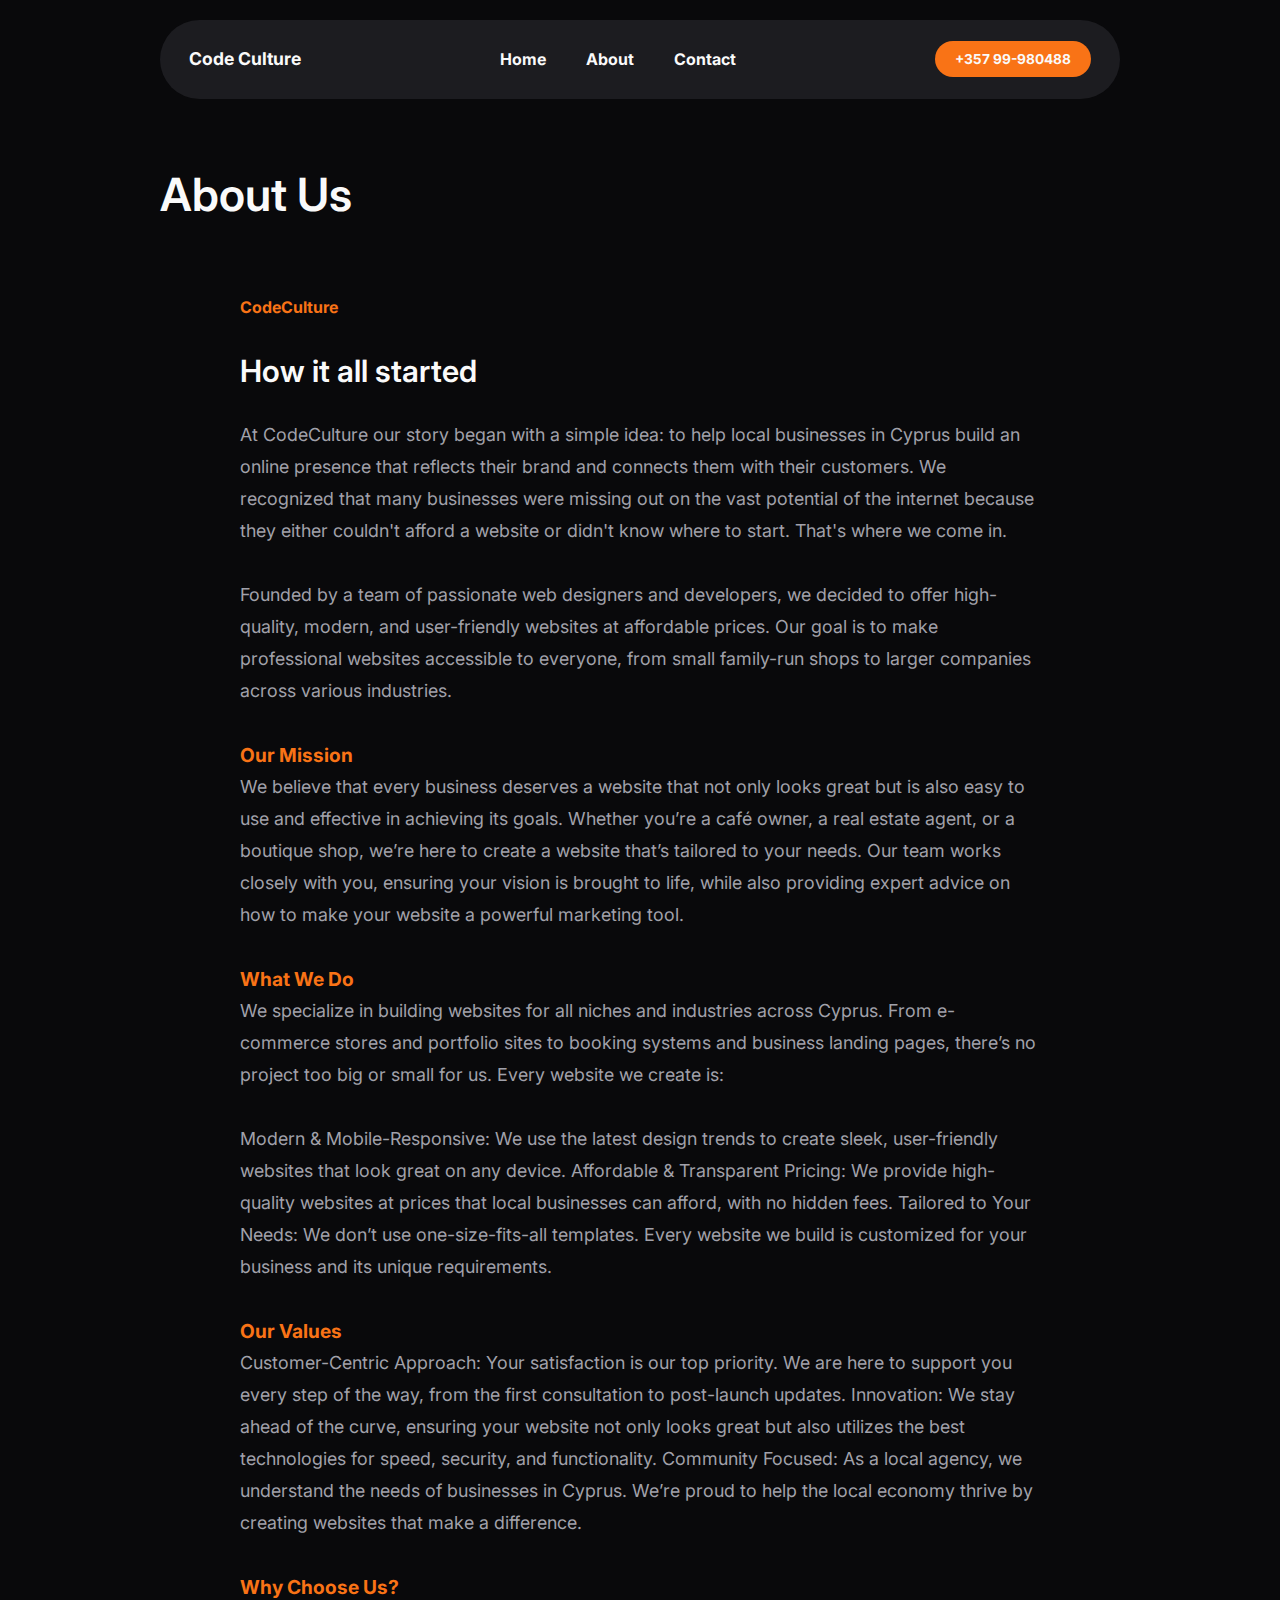
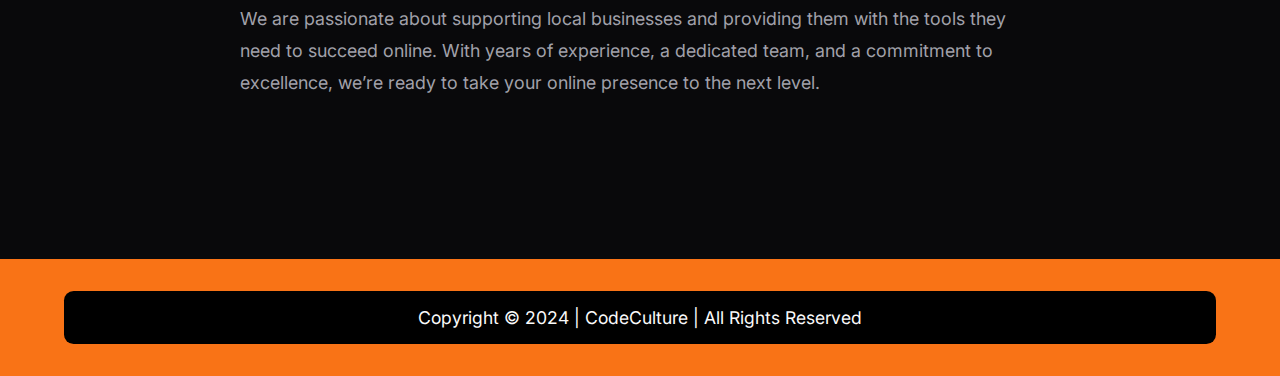
==== aboutus.html @ 12a10ed7 "Add files via upload" ====
<!DOCTYPE html>
<html lang="en">
    <head>
        <title>CodeCulture | Online Marketing Agency</title>
        <meta name="viewport" content="width=device-width, initial-scale=1">
        <meta charset="UTF-8">
        <meta property="og:title" content="CodeCulture | Leading Agency">
        <meta property="og:description" content="Agency based in Limassol, Cyprus which provides businesses with modern websites">
        <meta property="og:image" content="file:///C:/Users/MYCOMPUTER/Desktop/VisualStudio/CodeCulture/Images/Logo.png">
        <meta property="og:url" content="https://codeculture.org">
        <meta name="theme-color" content="#F97316">
        <meta name="author" content="CodeCulture">
        <meta name="robots" content="index, follow">
        <meta name="keywords" content="programming, coding, cyprus, limassol, agency, website, html, css, javascript, design">
        <meta name="description" content="Leading Online Marketing Agency in Cyprus | Contact us anytime and take your business to the next level">
        <!--------------------------INTER---------------------------->
        <link rel="icon" sizes="48x48" href="/images/Favicon.png">
        <link rel="preconnect" href="https://fonts.googleapis.com">
        <link rel="preconnect" href="https://fonts.gstatic.com" crossorigin>
        <link href="https://fonts.googleapis.com/css2?family=Forum&family=Inter:ital,opsz,wght@0,14..32,100..900;1,14..32,100..900&family=Lato:ital,wght@0,100;0,300;0,400;0,700;0,900;1,100;1,300;1,400;1,700;1,900&family=Plus+Jakarta+Sans:ital,wght@0,200..800;1,200..800&family=Poppins:ital,wght@0,100;0,200;0,300;0,400;0,500;0,600;0,700;0,800;0,900;1,100;1,200;1,300;1,400;1,500;1,600;1,700;1,800;1,900&family=Roboto:ital,wght@0,100;0,300;0,400;0,500;0,700;0,900;1,100;1,300;1,400;1,500;1,700;1,900&family=Source+Sans+3:ital,wght@0,200..900;1,200..900&display=swap" rel="stylesheet">
        <link rel="stylesheet" type="text/css" href="styles/general.css">
        <link rel="stylesheet" type="text/css" href="styles/header.css">
        <link rel="stylesheet" type="text/css" href="styles/footer.css">
        <link rel="stylesheet" type="text/css" href="styles/aboutus.css">
        <script src="javascript/Popup.js"></script>
    </head>
    <body>
        <div class="Header">
            <div>
                <p class="Agency-Name">Code Culture</p>
            </div>
            <div class="Header-Navigation-Button-Container">
                <a class="Header-Navigation-Button" href="index.html">
                    Home
                </a>
                <a class="Header-Navigation-Button" href="aboutus.html">
                    About
                </a>
                <a class="Header-Navigation-Button" href="contactus.html">
                    Contact
                </a>
            </div>
            <button class="Header-Contact-Number-Button">
                +357 99-980488
            </button>
            <div class="Burger-Menu">
                <img src="images/menu-burger.png" alt="Menu" class="Burger-Icon" loading="lazy">
            </div>
        </div>
        <div class="Popup" id="Popup">
            <div class="Popup-Content">
                <div class="Popup-Close" id="PopupClose">×</div>
                <div class="Popup-Buttons">
                    <a href="index.html" class="Popup-Button">Home</a>
                    <a href="aboutus.html" class="Popup-Button">About</a>
                    <a href="contactus.html" class="Popup-Button">Contact</a>
                </div>
            </div>
        </div>
        <main>
            <h1 class="First-Section-About-Us">About Us</h1>
            <section class="First-Section-About">
                <h4 class="First-Section-About-Desc">CodeCulture</h4>
                <h2 class="First-Section-About-Title">How it all started</h3>
                <p class="First-Section-About-Text">

                    At CodeCulture our story began with a simple idea: to help local businesses in Cyprus build an online presence that reflects their brand and connects them with their customers. We recognized that many businesses were missing out on the vast potential of the internet because they either couldn't afford a website or didn't know where to start. That's where we come in.
                    <br><br>
                    
                    Founded by a team of passionate web designers and developers, we decided to offer high-quality, modern, and user-friendly websites at affordable prices. Our goal is to make professional websites accessible to everyone, from small family-run shops to larger companies across various industries.
                    <br><br>
                    <a rel="nofollow" class="First-Section-About-Mini-Title">Our Mission</a>
                    We believe that every business deserves a website that not only looks great but is also easy to use and effective in achieving its goals. Whether you’re a café owner, a real estate agent, or a boutique shop, we’re here to create a website that’s tailored to your needs. Our team works closely with you, ensuring your vision is brought to life, while also providing expert advice on how to make your website a powerful marketing tool.
                    <br><br>
                    <a rel="nofollow" class="First-Section-About-Mini-Title">What We Do</a>
                    We specialize in building websites for all niches and industries across Cyprus. From e-commerce stores and portfolio sites to booking systems and business landing pages, there’s no project too big or small for us. Every website we create is:
                    <br><br>
                    Modern & Mobile-Responsive: We use the latest design trends to create sleek, user-friendly websites that look great on any device.
                    Affordable & Transparent Pricing: We provide high-quality websites at prices that local businesses can afford, with no hidden fees.
                    Tailored to Your Needs: We don’t use one-size-fits-all templates. Every website we build is customized for your business and its unique requirements.
                    <br><br>
                    <a rel="nofollow" class="First-Section-About-Mini-Title">Our Values</a>
                    Customer-Centric Approach: Your satisfaction is our top priority. We are here to support you every step of the way, from the first consultation to post-launch updates.
                    Innovation: We stay ahead of the curve, ensuring your website not only looks great but also utilizes the best technologies for speed, security, and functionality.
                    Community Focused: As a local agency, we understand the needs of businesses in Cyprus. We’re proud to help the local economy thrive by creating websites that make a difference.
                    <br><br>
                    <a class="First-Section-About-Mini-Title">Why Choose Us?</a>
                    We are passionate about supporting local businesses and providing them with the tools they need to succeed online. With years of experience, a dedicated team, and a commitment to excellence, we’re ready to take your online presence to the next level.</p>
            </section>
        </main>
        <footer class="Footer-Main">
            <div class="Footer-Main-Div1">
                <p class="Footer-Main-Div1-Text"></p>
            </div>
            <div class="Footer-Main-Div2">
                <p class="Footer-Main-Div2-Text">Copyright © 2024 | CodeCulture | All Rights Reserved </p>
            </div>
        </footer>
    </body>
</html>
---- styles/general.css ----
* {
    margin: 0;
    padding: 0;
}

body {
    background-color: #09090B;
}

a {
    text-align: center;
}
---- styles/header.css ----
.Header {
    display: flex;
    justify-content: space-between;
    align-items: center;
    margin-top: 20px;
    line-height: 150%;
    height: 4.914rem;
    border-radius: 4rem;
    max-width: 60rem;
    width: 90%;
    margin-left: auto;
    margin-right: auto;
    background-color: #1C1C20;
}

.Agency-Name {
    font-family: 'Inter', sans-serif;
    font-weight: 700;
    font-size: 1.1rem;
    color: #FAFAFA;
    margin-left: 1.8rem;
}

.Header-Navigation-Button {
    font-family: 'Inter', sans-serif;
    font-weight: 700;
    font-size: 1rem;
    color: #FAFAFA;
    text-decoration: none;
}

.Header-Navigation-Button:hover {
    color: #F97316; /* Button color for text */
    cursor: pointer;
}

.Header-Navigation-Button-Container {
    display: flex;
    gap: 2.5rem;
    flex-grow: 1;
    justify-content: center;
}

.Header-Contact-Number-Button {
    padding: 0.625rem 1.25rem;
    border-radius: 2rem;
    color: #FAFAFA;
    font-family: 'Inter', sans-serif;
    font-weight: 700;
    font-size: 0.856rem;
    border: none;
    background-color: #F97316;
    margin-right: 1.8rem;
    transition: ease .3s;
}

.Header-Contact-Number-Button:hover {
    background-color: #EA580C;
    transition: ease .3s;
    cursor: pointer;
}

@media (min-width: 769px) and (max-width: 1199px) {
    .Header-Contact-Number-Button {
        display: none;
    }

    .Header-Navigation-Button-Container {
        display: flex;
        gap: 2.5rem;
        flex-grow: 1;
        justify-content: right;
        padding-right: 2rem;
    }

    .Header-Navigation-Button {
        font-size: 1.2rem;
    }

    .Agency-Name {
        font-size: 1.3rem;
    }
}

/* Hide the burger menu by default */
.Burger-Menu {
    display: none;
    align-items: center;
    justify-content: center;
}

.Burger-Icon {
    width: 2rem;
    cursor: pointer;
    margin-right: 2rem;
}

/* Style for the popup menu */
.Popup {
    display: none;
    position: fixed;
    justify-content: center;
    top: 0;
    left: 0;
    width: 100%;
    height: 100%;
    background-color: #FAFAFA;
    z-index: 1000;
}

.Popup {
    opacity: 0;
    transform: scale(0.9);
    transition: opacity 0.3s ease, transform 0.3s ease;
}

.Popup.show {
    opacity: 1;
    transform: scale(1);
}

.Popup-Content {
    display: flex;
    flex-direction: column;
    align-items: center;
    margin-top: 6.5rem;
    height: 100%;
}

.Popup-Buttons a {
    display: block;
    text-align: center;
    padding: 1rem 2rem;
    margin: 1rem 0;
    color: black;
    background: none;
    font-size: 1.2rem;
    font-family: 'Inter', sans-serif;
    font-weight: 600;
    text-decoration: none;
    border-radius: 0.5rem;
    transition: background-color 0.3s;
}

.Popup-Buttons a:hover {
    background-color: #E5E5E5;
}

.Popup-Close {
    position: absolute;
    top: 3rem;
    right: 3rem;
    font-size: 3rem;
    color: black;
    cursor: pointer;
}

/* Responsive Design for Mobile */
@media (max-width: 767px) {
    .Header-Navigation-Button-Container,
    .Header-Contact-Number-Button {
        display: none;
    }

    .Burger-Menu {
        display: flex;
    }
}
---- styles/footer.css ----
.Footer-Main {
    background-color: #F97316;
    padding: 2rem 4rem;
}

.Footer-Main-Div2-Text {
    font-family: 'Inter',sans-serif;
    color: #fafafa;
    font-size: 1.1rem;
    text-align: center;
}

.Footer-Main-Div2 {
    border-radius: 0.6rem;
    background-color: black;
    padding-top: 1rem;
    padding-bottom: 1rem;
}

@media (max-width: 767px) {
    .Footer-Main {
        background-color: #F97316;
        padding: 1rem 2rem;
    }

    .Footer-Main-Div2-Text {
        font-family: 'Inter',sans-serif;
        color: #fafafa;
        font-size: 0.9rem;
        text-align: center;
    }
}
---- styles/aboutus.css ----
main {
    padding: 4rem 10rem;
}

.First-Section-About {
    display: flex;
    flex-direction: column;
    align-items: left;
    padding: 2rem 5rem;
    margin-bottom: 4rem;
}

.First-Section-About-Mini-Title {
    color: #F97316;
    display: block;
    font-weight: 700;
    text-align: left;
    font-size: 1.2rem;
}

.First-Section-About-Us {
    font-family: 'Inter', sans-serif;
    font-size: 2.848rem;
    line-height: 4rem;
    color: #FAFAFA;
    margin-bottom: 2rem;
    font-weight: 600;
}

.First-Section-About-Desc {
    font-family: 'Inter', sans-serif;
    color: #F97316;
    line-height: 2rem;
}

.First-Section-About-Title {
    font-family: 'Inter', sans-serif;
    font-size: 1.919rem;
    color: #FAFAFA;
    font-weight: 600;
    line-height: 6rem;
}

.First-Section-About-Text {
    color: #A1A1AA;
    font-family: 'Inter', sans-serif;
    font-size: 1.12rem;
    line-height: 2rem;
}

@media (max-width: 767px) {
    main {
        padding: 1rem 2rem;
    }

    .First-Section-About {
        padding: 0 1rem;
        margin-bottom: 4rem;
    }

    .First-Section-About-Us {
        font-family: 'Inter', sans-serif;
        font-size: 2.848rem;
        line-height: 4rem;
        color: #FAFAFA;
        font-weight: 600;
        margin-top: 2rem;
    }
}

@media (min-width: 767px) and (max-width: 1199px) {
    main {
        padding: 2rem 5rem;
    }

    .First-Section-About {
        padding: 1rem 2.5rem;
        margin-bottom: 3rem;
    }

    .First-Section-About-Us {
        margin-bottom: 2rem;
        margin-top: 2rem;
        text-align: center;
    }
}
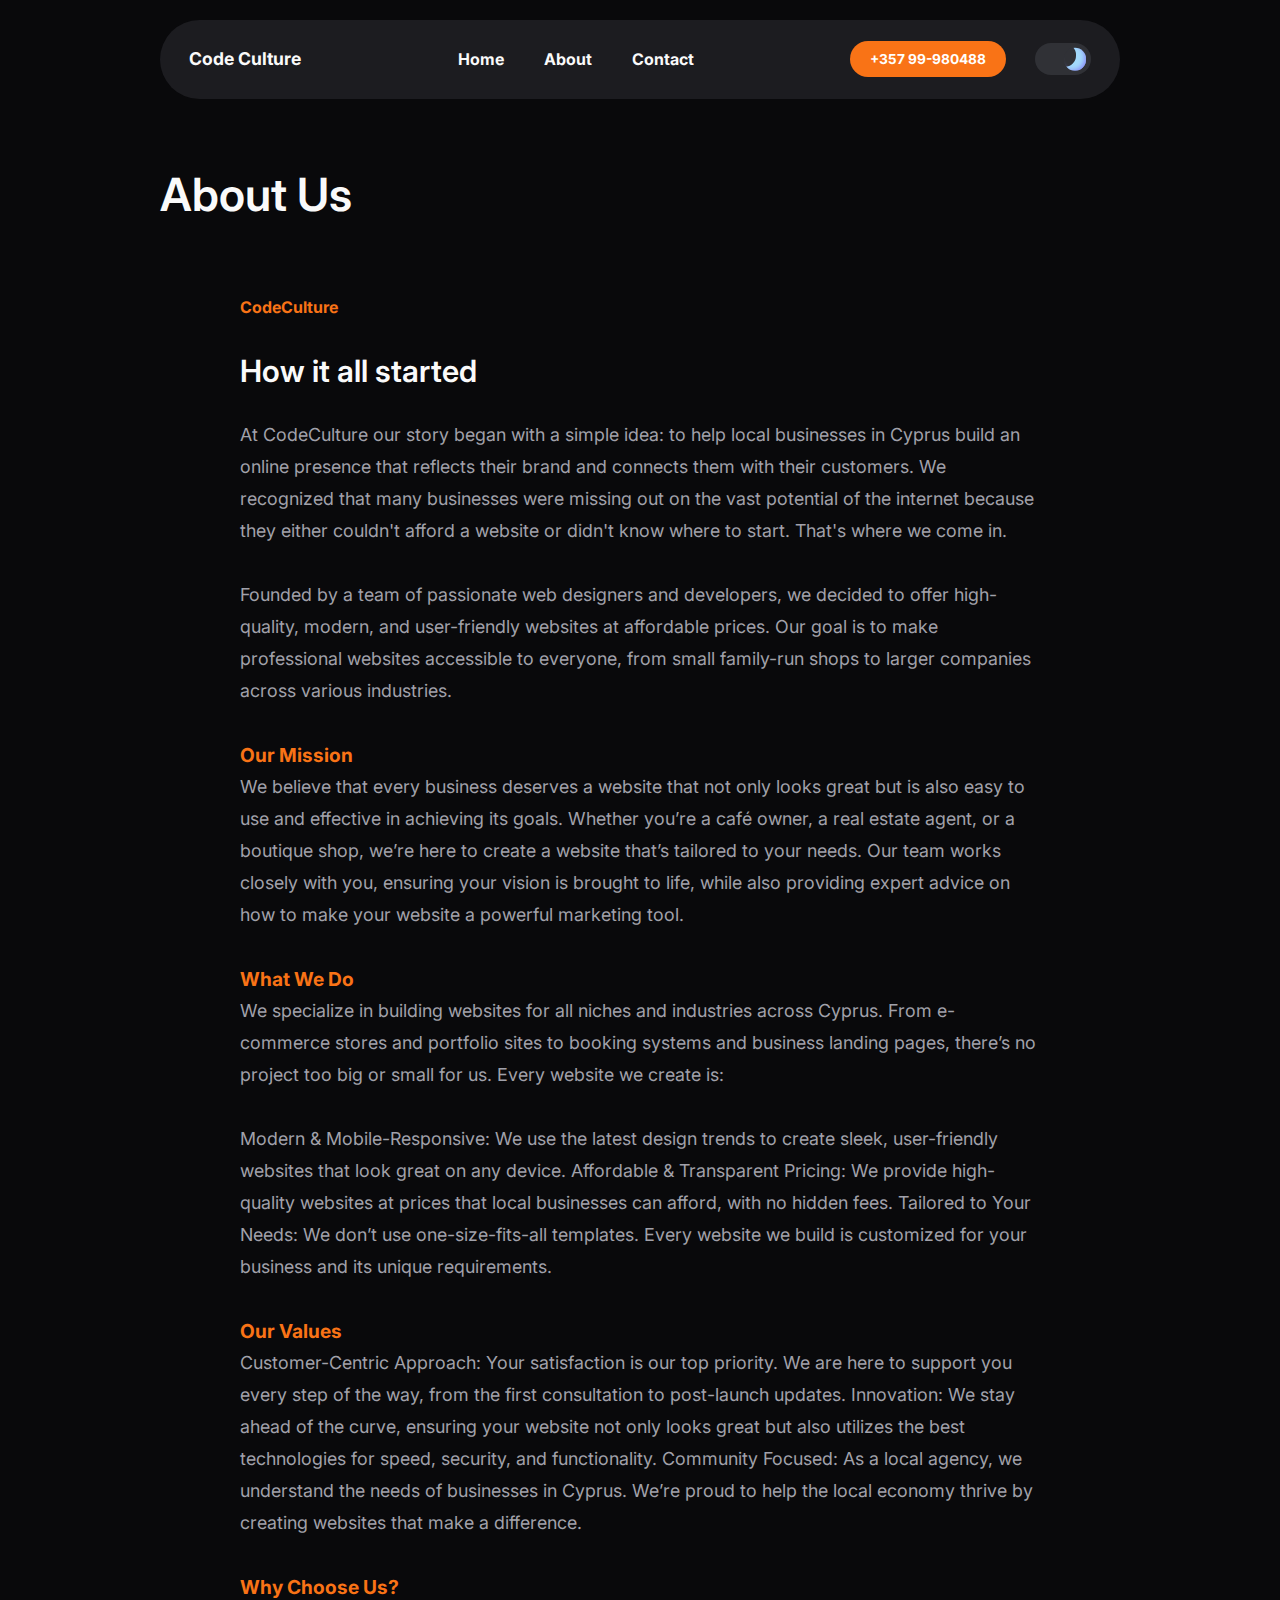
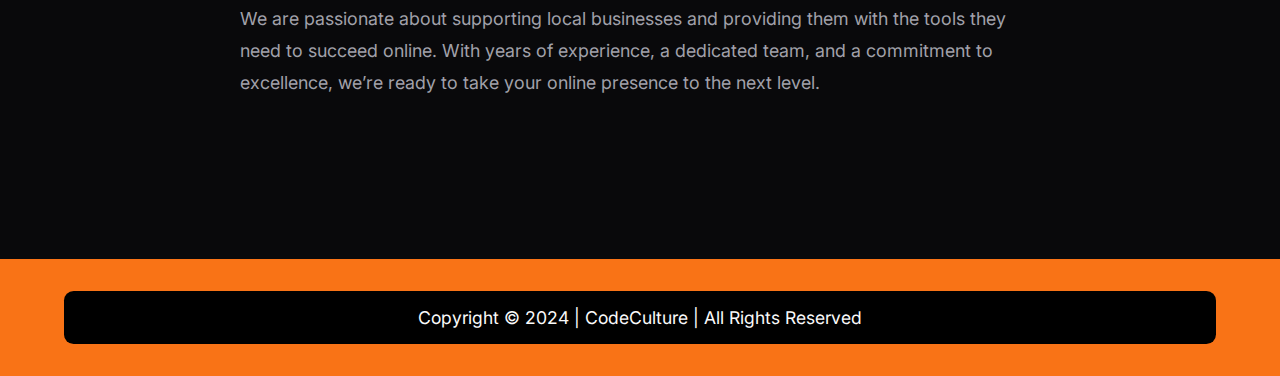
==== commit 78983fda: "Added Dark and Light Theme Feature to the website and some minor bug fixes" ====
--- a/aboutus.html
+++ b/aboutus.html
@@ -14,7 +14,7 @@
         <meta name="keywords" content="programming, coding, cyprus, limassol, agency, website, html, css, javascript, design">
         <meta name="description" content="Leading Online Marketing Agency in Cyprus | Contact us anytime and take your business to the next level">
         <!--------------------------INTER---------------------------->
-        <link rel="icon" sizes="48x48" href="/images/Favicon.png">
+        <link rel="icon" sizes="192x192" href="/images/favicon.ico">
         <link rel="preconnect" href="https://fonts.googleapis.com">
         <link rel="preconnect" href="https://fonts.gstatic.com" crossorigin>
         <link href="https://fonts.googleapis.com/css2?family=Forum&family=Inter:ital,opsz,wght@0,14..32,100..900;1,14..32,100..900&family=Lato:ital,wght@0,100;0,300;0,400;0,700;0,900;1,100;1,300;1,400;1,700;1,900&family=Plus+Jakarta+Sans:ital,wght@0,200..800;1,200..800&family=Poppins:ital,wght@0,100;0,200;0,300;0,400;0,500;0,600;0,700;0,800;0,900;1,100;1,200;1,300;1,400;1,500;1,600;1,700;1,800;1,900&family=Roboto:ital,wght@0,100;0,300;0,400;0,500;0,700;0,900;1,100;1,300;1,400;1,500;1,700;1,900&family=Source+Sans+3:ital,wght@0,200..900;1,200..900&display=swap" rel="stylesheet">
@@ -23,6 +23,7 @@
         <link rel="stylesheet" type="text/css" href="styles/footer.css">
         <link rel="stylesheet" type="text/css" href="styles/aboutus.css">
         <script src="javascript/Popup.js"></script>
+        <script src="javascript/Dark-Light-Theme.js"></script>
     </head>
     <body>
         <div class="Header">
@@ -40,9 +41,15 @@
                     Contact
                 </a>
             </div>
-            <button class="Header-Contact-Number-Button">
-                +357 99-980488
-            </button>
+            <div class="Header-Dark-Theme-Div">
+                <button class="Header-Contact-Number-Button">
+                    +357 99-980488
+                </button>
+                <label class="switch">
+                    <input type="checkbox">
+                    <span class="slider"></span>
+                </label>
+            </div>
             <div class="Burger-Menu">
                 <img src="images/menu-burger.png" alt="Menu" class="Burger-Icon" loading="lazy">
             </div>
@@ -97,4 +104,4 @@
             </div>
         </footer>
     </body>
-</html>+</html>
--- a/styles/general.css
+++ b/styles/general.css
@@ -1,10 +1,32 @@
+:root {
+    --Colour-Body-Text: #A1A1AA;
+    --Colour-Button-Empty-Border: #2A2A2E;
+    --Colour-Button-Static: #F97316;
+    --Colour-Button-Hover: #D3550D;
+    --Colour-Button-Hover-Glow: 0 6px 12px rgba(211, 85, 13, 0.4);
+    --Colour-Header-Background: #1C1C20;
+    --Colour-Background: #09090B;
+    --Colour-Brand-White: #FAFAFA;
+}
+
+body.light-theme {
+    --Colour-Body-Text: #64748B;
+    --Colour-Button-Empty-Border: #BAE6FD;
+    --Colour-Button-Static: #0EA5E9;
+    --Colour-Button-Hover: #0369A1; /* Shared with Dark Theme */
+    --Colour-Button-Hover-Glow: 0 6px 12px 0 6px 12px rgba(14, 165, 233, 0.4); /* Shared with Dark Theme */
+    --Colour-Header-Background: #E0F2FE;
+    --Colour-Background: #F0F9FF;
+    --Colour-Brand-White: #0C4A6E;
+}
+
 * {
     margin: 0;
     padding: 0;
 }
 
 body {
-    background-color: #09090B;
+    background-color: var(--Colour-Background);
 }
 
 a {
--- a/styles/header.css
+++ b/styles/header.css
@@ -10,14 +10,14 @@
     width: 90%;
     margin-left: auto;
     margin-right: auto;
-    background-color: #1C1C20;
+    background-color: var(--Colour-Header-Background);
 }
 
 .Agency-Name {
     font-family: 'Inter', sans-serif;
     font-weight: 700;
     font-size: 1.1rem;
-    color: #FAFAFA;
+    color: var(--Colour-Brand-White);
     margin-left: 1.8rem;
 }
 
@@ -25,12 +25,12 @@
     font-family: 'Inter', sans-serif;
     font-weight: 700;
     font-size: 1rem;
-    color: #FAFAFA;
+    color: var(--Colour-Brand-White);
     text-decoration: none;
 }
 
 .Header-Navigation-Button:hover {
-    color: #F97316; /* Button color for text */
+    color: var(--Colour-Button-Static); /* Button color for text */
     cursor: pointer;
 }
 
@@ -44,18 +44,18 @@
 .Header-Contact-Number-Button {
     padding: 0.625rem 1.25rem;
     border-radius: 2rem;
-    color: #FAFAFA;
+    color: white;
     font-family: 'Inter', sans-serif;
     font-weight: 700;
     font-size: 0.856rem;
     border: none;
-    background-color: #F97316;
+    background-color: var(--Colour-Button-Static);
     margin-right: 1.8rem;
     transition: ease .3s;
 }
 
 .Header-Contact-Number-Button:hover {
-    background-color: #EA580C;
+    background-color: var(--Colour-Button-Hover);
     transition: ease .3s;
     cursor: pointer;
 }
@@ -165,4 +165,73 @@
     .Burger-Menu {
         display: flex;
     }
-}+}
+
+.Header-Dark-Theme-Div {
+    display: flex;
+    flex-direction: row;
+    align-items: center;
+    margin-right: 1.8rem;
+}
+
+/* From Uiverse.io by satyamchaudharydev */ 
+/* The switch - the box around the slider */
+.switch {
+    position: relative;
+    display: inline-block;
+    z-index: 1000; /* Ensure it stays on top of other elements */
+    --width-of-switch: 3.5em;
+    --height-of-switch: 2em;
+    --size-of-icon: 1.4em;
+    --slider-offset: 0.3em;
+    display: block;
+    width: var(--width-of-switch);
+    height: var(--height-of-switch);
+}
+
+
+  
+  /* Hide default HTML checkbox */
+  .switch input {
+    opacity: 0;
+    width: 0;
+    height: 0;
+  }
+  
+  /* The slider */
+  .slider {
+    position: absolute;
+    cursor: pointer;
+    top: 0;
+    left: 0;
+    right: 0;
+    bottom: 0;
+    background-color: #fafafa;
+    transition: .4s;
+    border-radius: 30px;
+  }
+  
+  .slider:before {
+    position: absolute;
+    content: "";
+    height: var(--size-of-icon,1.4em);
+    width: var(--size-of-icon,1.4em);
+    border-radius: 20px;
+    left: var(--slider-offset,0.3em);
+    top: 50%;
+    transform: translateY(-50%);
+    background: linear-gradient(40deg,#ff0080,#ff8c00 70%);
+    ;
+   transition: .4s;
+  }
+  
+  input:checked + .slider {
+    background-color: #303136;
+  }
+  
+  input:checked + .slider:before {
+    left: calc(100% - (var(--size-of-icon,1.4em) + var(--slider-offset,0.3em)));
+    background: #303136;
+    /* change the value of second inset in box-shadow to change the angle and direction of the moon  */
+    box-shadow: inset -3px -2px 5px -2px #8983f7, inset -10px -4px 0 0 #a3dafb;
+  }--- a/styles/footer.css
+++ b/styles/footer.css
@@ -1,11 +1,11 @@
 .Footer-Main {
-    background-color: #F97316;
+    background-color: var(--Colour-Button-Static);
     padding: 2rem 4rem;
 }
 
 .Footer-Main-Div2-Text {
     font-family: 'Inter',sans-serif;
-    color: #fafafa;
+    color: var(--Colour-Brand-White);
     font-size: 1.1rem;
     text-align: center;
 }
@@ -19,13 +19,13 @@
 
 @media (max-width: 767px) {
     .Footer-Main {
-        background-color: #F97316;
+        background-color: var(--Colour-Button-Static);
         padding: 1rem 2rem;
     }
 
     .Footer-Main-Div2-Text {
         font-family: 'Inter',sans-serif;
-        color: #fafafa;
+        color: var(--Colour-Brand-White);
         font-size: 0.9rem;
         text-align: center;
     }
--- a/styles/aboutus.css
+++ b/styles/aboutus.css
@@ -11,7 +11,7 @@
 }
 
 .First-Section-About-Mini-Title {
-    color: #F97316;
+    color: var(--Colour-Button-Static);
     display: block;
     font-weight: 700;
     text-align: left;
@@ -22,27 +22,27 @@
     font-family: 'Inter', sans-serif;
     font-size: 2.848rem;
     line-height: 4rem;
-    color: #FAFAFA;
+    color: var(--Colour-Brand-White);
     margin-bottom: 2rem;
     font-weight: 600;
 }
 
 .First-Section-About-Desc {
     font-family: 'Inter', sans-serif;
-    color: #F97316;
+    color: var(--Colour-Button-Static);
     line-height: 2rem;
 }
 
 .First-Section-About-Title {
     font-family: 'Inter', sans-serif;
     font-size: 1.919rem;
-    color: #FAFAFA;
+    color: var(--Colour-Brand-White);
     font-weight: 600;
     line-height: 6rem;
 }
 
 .First-Section-About-Text {
-    color: #A1A1AA;
+    color: var(--Colour-Body-Text);
     font-family: 'Inter', sans-serif;
     font-size: 1.12rem;
     line-height: 2rem;
@@ -62,7 +62,7 @@
         font-family: 'Inter', sans-serif;
         font-size: 2.848rem;
         line-height: 4rem;
-        color: #FAFAFA;
+        color: var(--Colour-Brand-White);
         font-weight: 600;
         margin-top: 2rem;
     }
